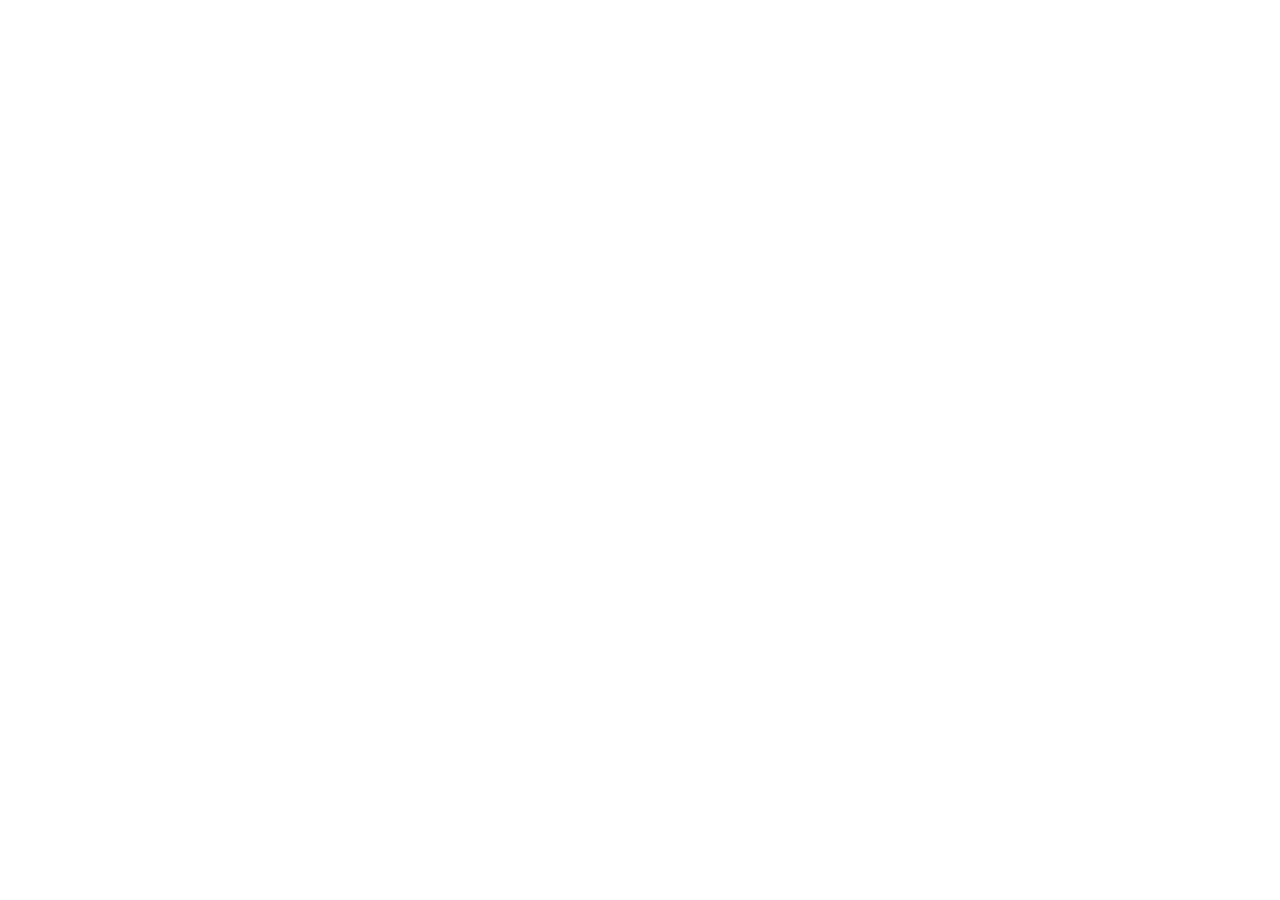
==== index.html @ 229460b6 "Создание первого файла index.html" ====
<!DOCTYPE html>
<html lang="en">
<head>
    <meta charset="UTF-8">
    <meta name="viewport" content="width=device-width, initial-scale=1.0">
    <title>Skanestas</title>
</head>
<body>
    
</body>
</html>
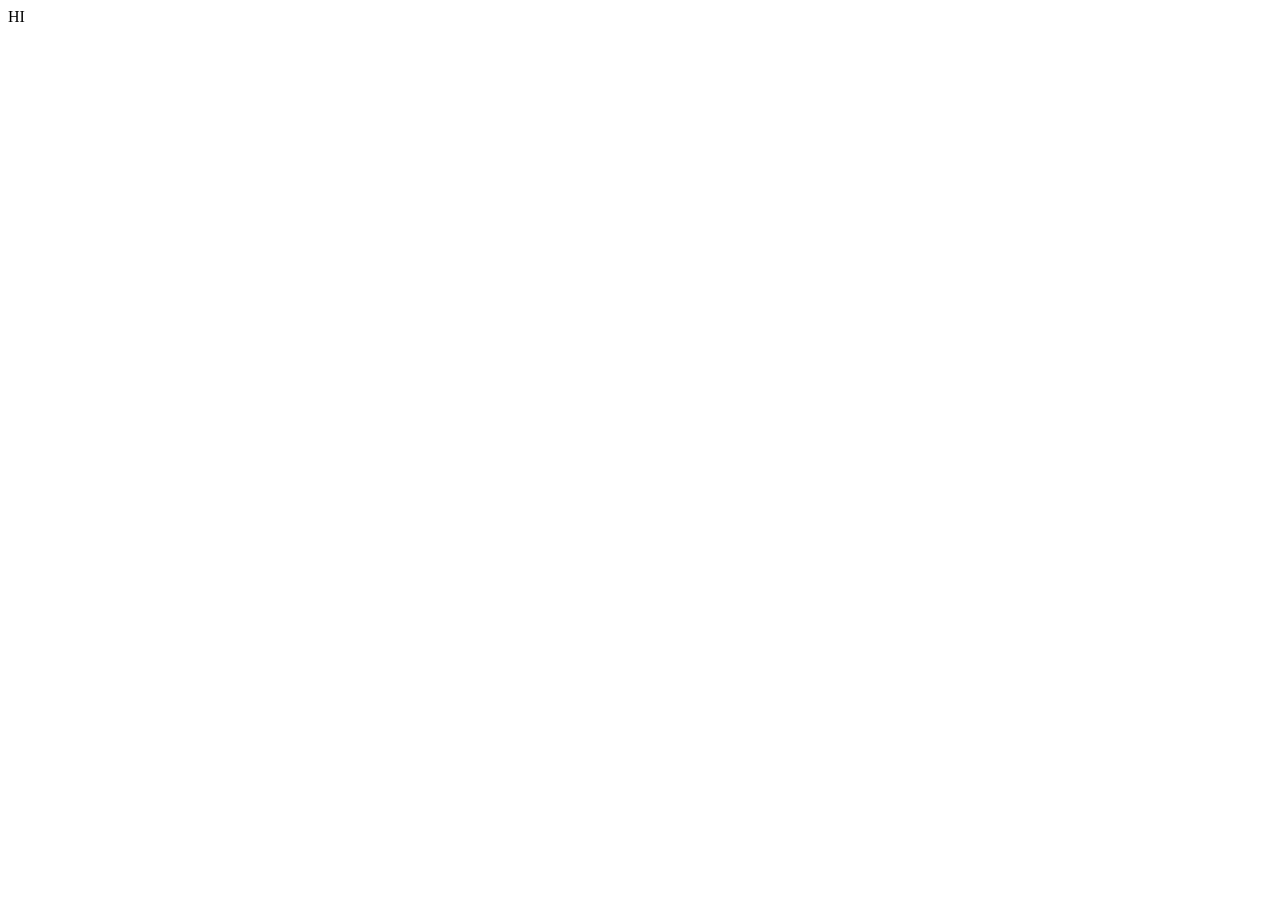
==== commit b95a0958: "update index" ====
--- a/index.html
+++ b/index.html
@@ -6,6 +6,6 @@
     <title>Skanestas</title>
 </head>
 <body>
-    
+    HI
 </body>
 </html>
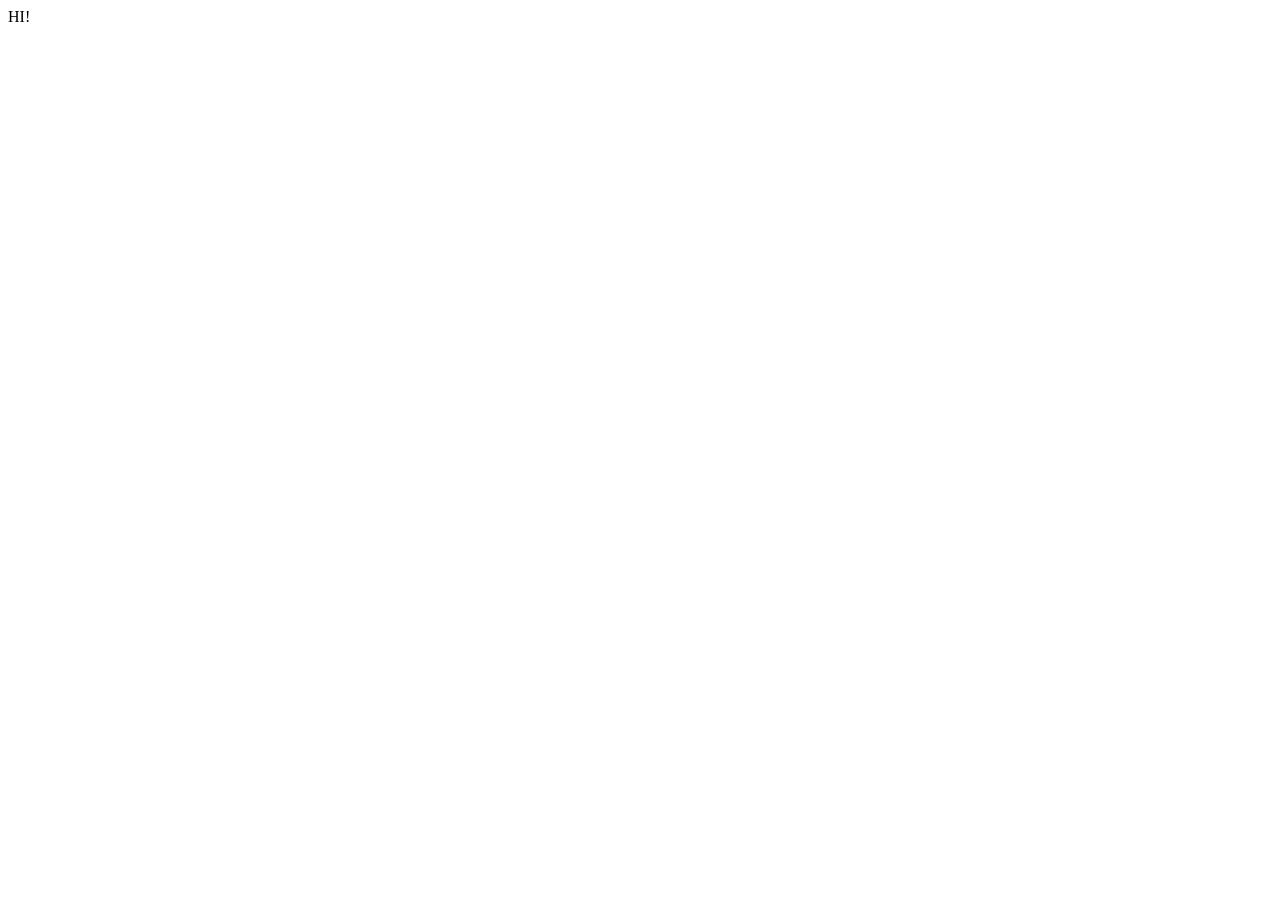
==== commit 5aa7d3ea: "Добавление ноовго файла" ====
--- a/index.html
+++ b/index.html
@@ -6,6 +6,6 @@
     <title>Skanestas</title>
 </head>
 <body>
-    HI
+    HI!
 </body>
 </html>
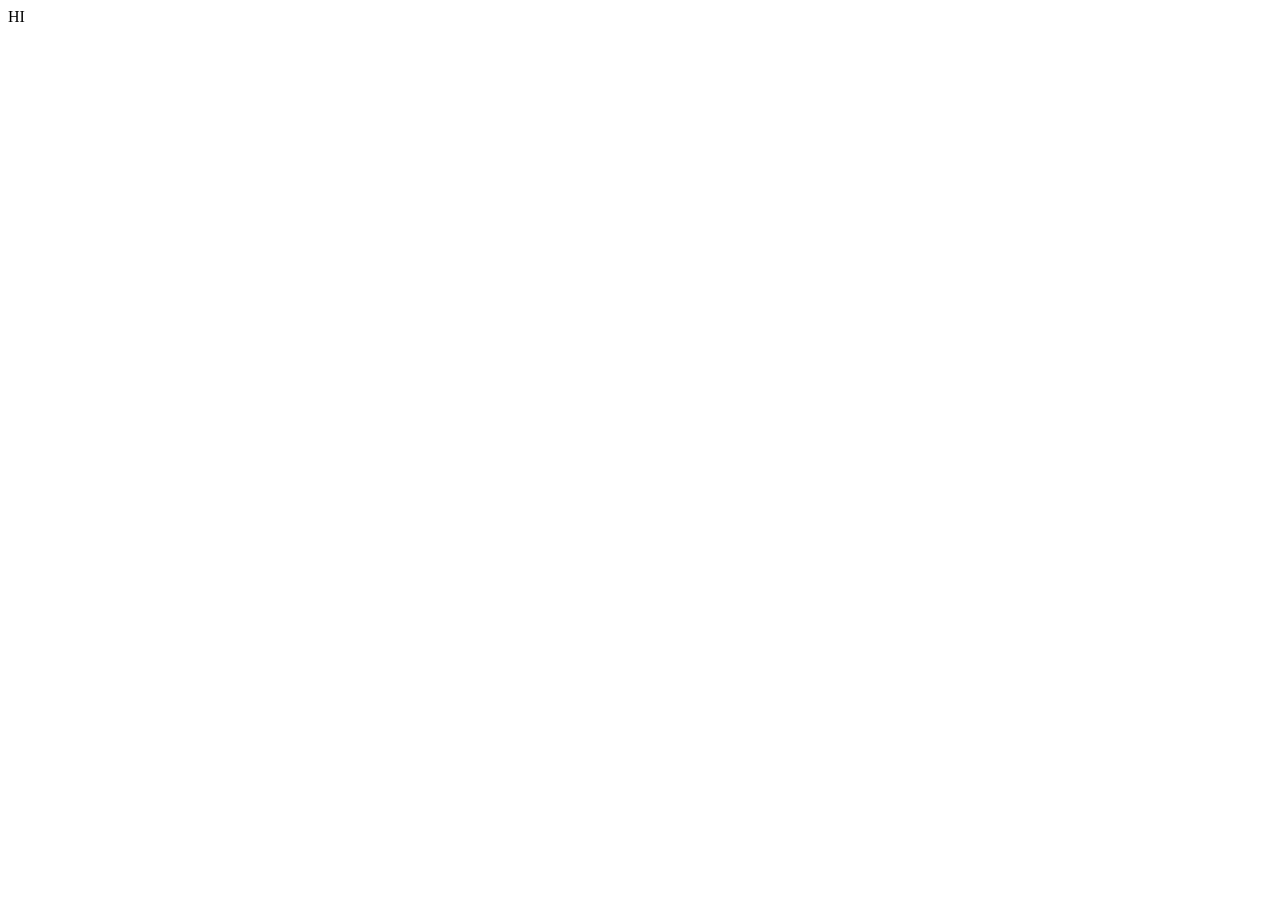
==== commit 4ea1f60a: "Обновил" ====
--- a/index.html
+++ b/index.html
@@ -6,6 +6,6 @@
     <title>Skanestas</title>
 </head>
 <body>
-    HI!
+    HI
 </body>
 </html>
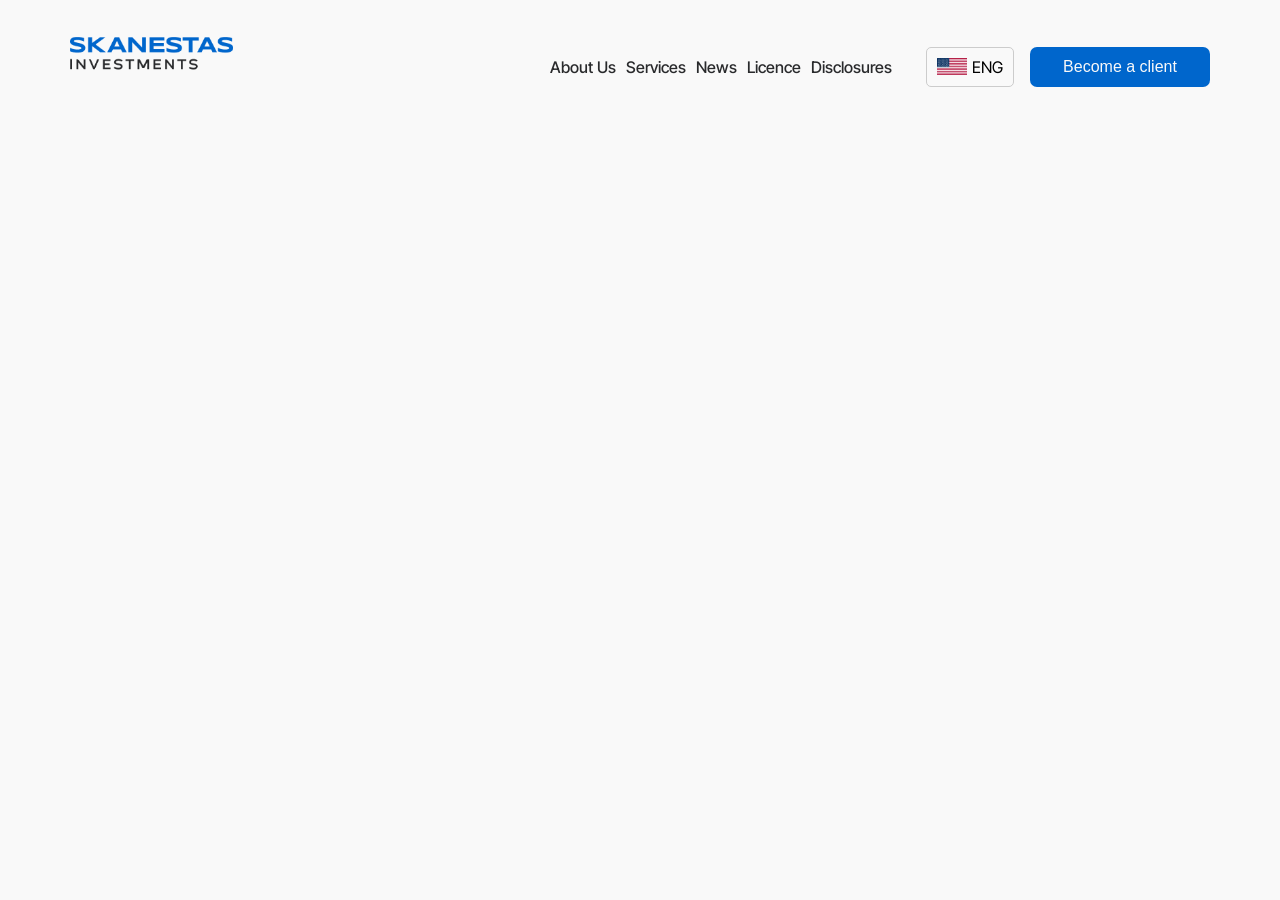
==== commit b1c9806a: "Создание сайтбара" ====
--- a/index.html
+++ b/index.html
@@ -3,9 +3,41 @@
 <head>
     <meta charset="UTF-8">
     <meta name="viewport" content="width=device-width, initial-scale=1.0">
+    <link rel="stylesheet" href="css/style.css">
     <title>Skanestas</title>
 </head>
 <body>
-    HI
+    <header>
+        <div class="header__sidebar">
+            <div class="sidebar_logotip"></div>
+            <div class="sidebar_menu">
+                <div class="menu">
+                    <ul class="menu_list">
+                        <li><a href="#">About Us</a></li>
+                        <li><a href="#">Services</a></li>
+                        <li><a href="#">News</a></li>
+                        <li><a href="#">Licence</a></li>
+                        <li><a href="#">Disclosures</a></li>
+                    </ul>
+                </div>
+                <div class="custom__block">
+                    <div class="custom-select">
+                        <div class="selected">
+                            <img src="./images/flags/usa.png" alt="ENG" width="30"> ENG
+                        </div>
+                        <div class="options">
+                            <div data-value="en"><img src="./images/flags/usa.png" width="20"> ENG</div>
+                            <div data-value="ru"><img src="./images/flags/usa.png" width="20"> RUS</div>
+                        </div>
+                    </div>
+                    <div class="become_client_block">
+                        <button class="btn_become_client">Become a client</button>
+                    </div>
+                </div>
+            </div>
+        </div>
+        <div class="header__banner"></div>
+    </header>
+    <script src="./js/scripts.js"></script>
 </body>
 </html>
--- a/css/style.css
+++ b/css/style.css
@@ -0,0 +1,145 @@
+@import url('https://fonts.googleapis.com/css2?family=Inter+Tight:ital,wght@0,100..900;1,100..900&family=Open+Sans:ital,wght@0,300..800;1,300..800&display=swap');
+
+* {
+    box-sizing: border-box;
+    margin: 0;
+    padding: 0;
+}
+
+body {
+    width: 100%;
+    min-height: 100vh;
+    background-color: #f9f9f9;
+    font-family: "Inter Tight", sans-serif;
+    font-optical-sizing: auto;
+    padding: 30px 70px 0;
+}
+
+h1, h2, h3, h4, p {
+    color: #353535;
+}
+
+header {
+    width: 100%;
+    height: auto;
+    display: flex;
+    flex-direction: column;
+}
+
+.header__sidebar {
+    display: grid;
+    grid-template-columns: 1fr 6fr;
+}
+
+.sidebar_logotip {
+    background-image: url(../images/logo.png);
+    background-repeat: no-repeat;
+    background-size: contain;
+    width: 100%;  
+    min-height: 73px;  
+}
+
+.menu {
+    display: flex;
+    align-items: center;
+    margin-right: 34px;
+}
+
+.sidebar_menu {
+    display: flex;
+    justify-content: flex-end;
+}
+
+ul.menu_list {
+    list-style: none;
+    display: flex;
+    flex-direction: row;
+    justify-content: flex-end;
+}
+
+ul.menu_list li {
+    margin-right: 10px;
+}
+
+ul.menu_list li:last-child {
+    margin-right: 0px;
+}
+
+ul.menu_list li a {
+    text-decoration: none;
+    color: #292A2C;
+    letter-spacing: 0%;
+    font-size: 1rem;
+    font-weight: 500;
+}
+
+ul.menu_list li a:active {
+    text-decoration: underline;
+    color: #006DF0;
+}
+
+.custom__block {
+    display: flex;
+    justify-content: flex-end;
+}
+
+.custom-select {
+    display: flex;
+    justify-content: center;
+    align-items: center;
+    cursor: pointer;
+    user-select: none;
+    margin-right: 16px;
+}
+
+.selected {
+    display: flex;
+    padding: 5px 10px;
+    border: 1px solid #ccc;
+    border-radius: 5px;
+    flex-direction: row;
+    align-items: center;
+    height: 40px;
+}
+
+.selected img {
+    margin-right: 5px;
+}
+
+.options {
+  position: absolute;
+  top: 100%;
+  left: 0;
+  right: 0;
+  border: 1px solid #ccc;
+  border-radius: 5px;
+  display: none;
+  background: white;
+  z-index: 10;
+}
+
+.options div {
+  padding: 5px 10px;
+  display: flex;
+  align-items: center;
+}
+
+.options div:hover {
+  background: #f0f0f0;
+}
+
+.become_client_block {
+    display: flex;
+    align-items: center;
+    justify-content: flex-end;
+}
+
+button.btn_become_client {
+    width: 180px;
+    height: 40px;
+    background-color: #0066CC;
+    border-radius: 7px;
+    border: none;
+    color: #f9f9f9;
+    font-size: 1rem;
+}
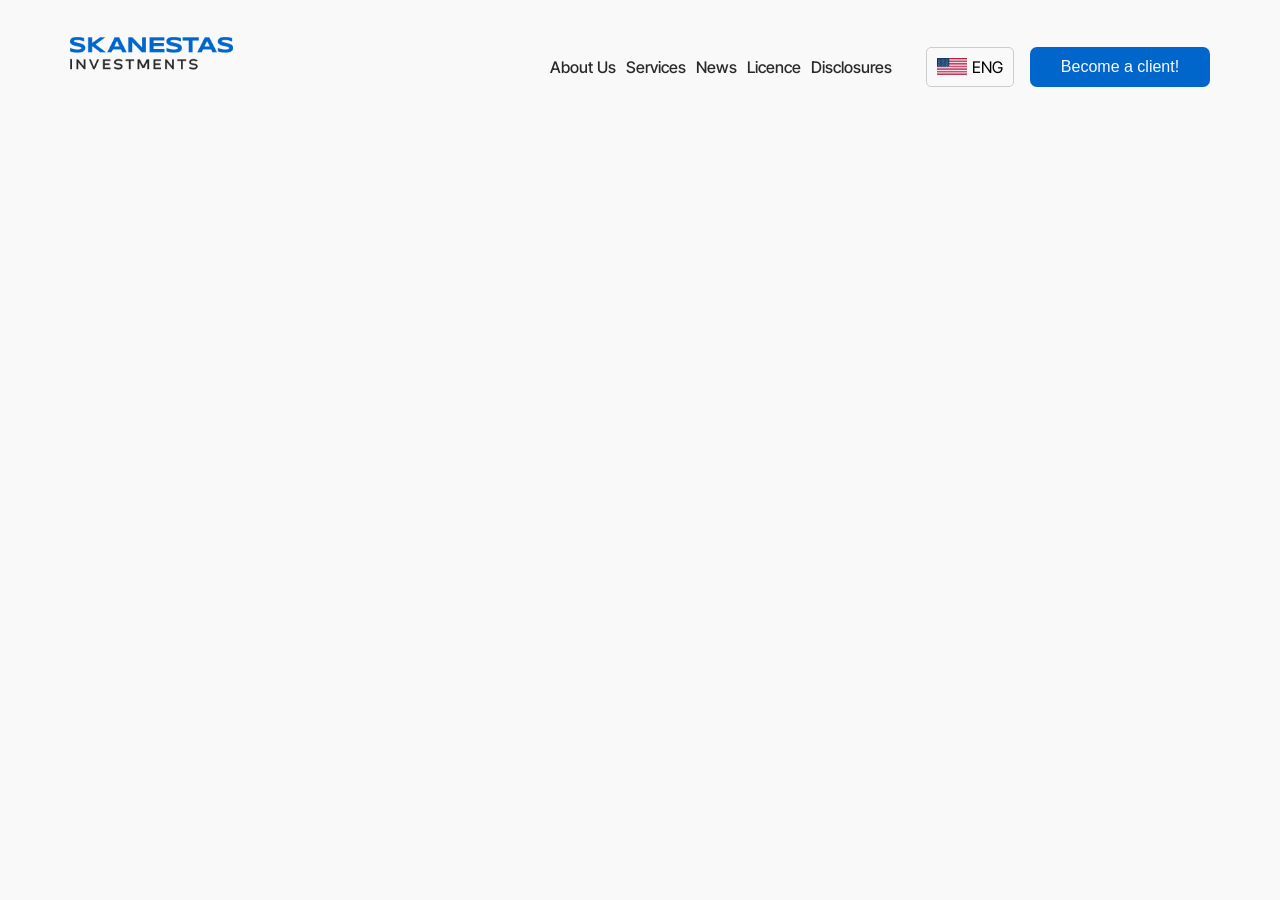
==== commit e36399ea: "Изменение в файле index (Become)" ====
--- a/index.html
+++ b/index.html
@@ -31,7 +31,7 @@
                         </div>
                     </div>
                     <div class="become_client_block">
-                        <button class="btn_become_client">Become a client</button>
+                        <button class="btn_become_client">Become a client!</button>
                     </div>
                 </div>
             </div>
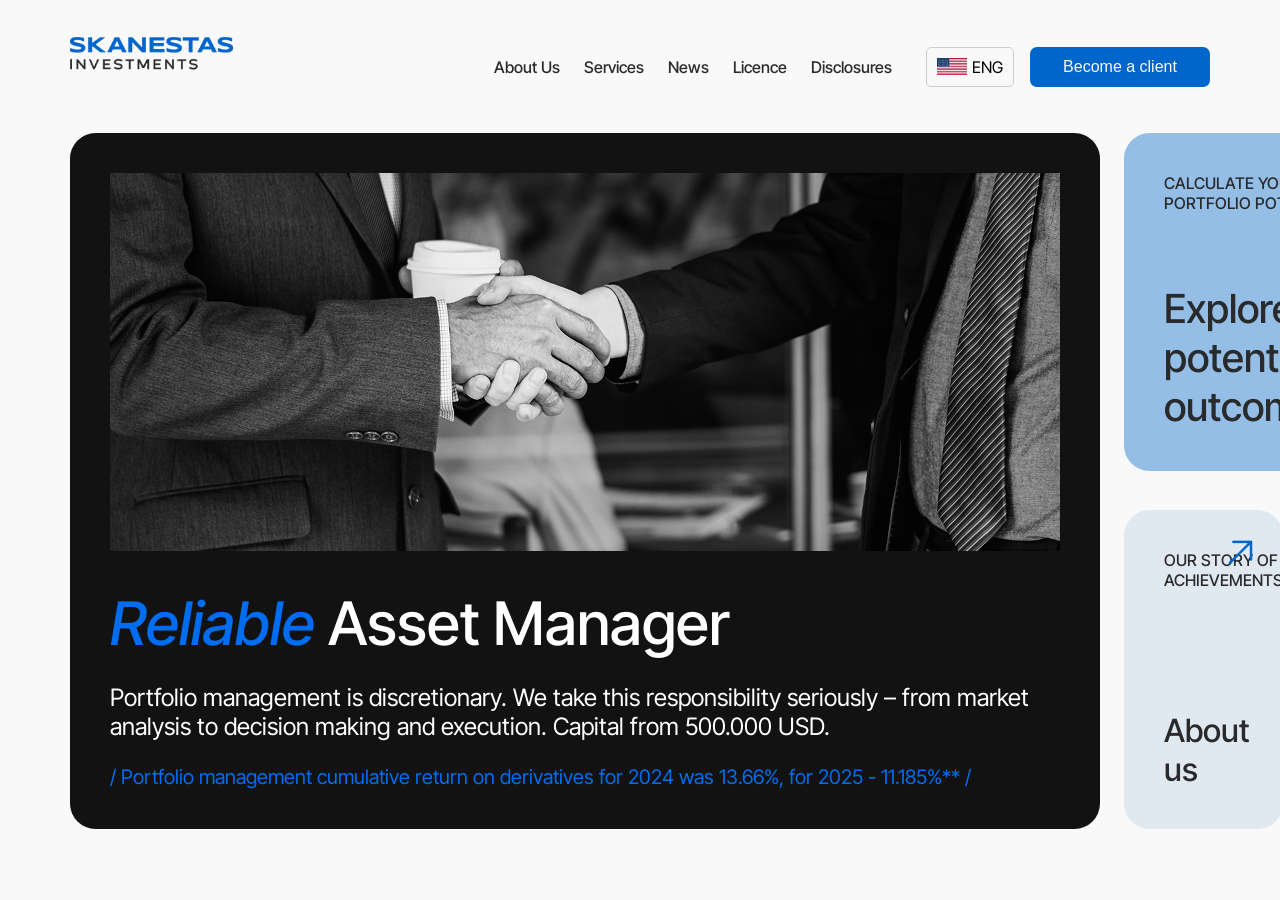
==== commit 7f8d36b6: "Закончил с шапкой" ====
--- a/index.html
+++ b/index.html
@@ -31,12 +31,65 @@
                         </div>
                     </div>
                     <div class="become_client_block">
-                        <button class="btn_become_client">Become a client!</button>
+                        <button onclick="document.location='https://wings.xxx'" class="btn_become_client">Become a client</button>
                     </div>
                 </div>
             </div>
         </div>
-        <div class="header__banner"></div>
+        <div class="header_widget_group">
+            <div class="asset__manager">
+                <div class="banner">
+                    <img src="./images/men-suits-shaking-hands.png" alt="">
+                </div>
+                <div class="asset__manager_content">
+                    <h1>
+                        <span>Reliable</span> Asset Manager
+                    </h1>
+                    <p>
+                        Portfolio management is discretionary. We take this responsibility seriously – from market analysis to decision making and execution. Capital from 500.000 USD.
+                    </p>
+                    <p>
+                        / Portfolio management cumulative return on derivatives for 2024 was 13.66%, for 2025 - 11.185%** /
+                    </p>
+                </div>
+            </div>
+            <div class="widgets">
+                <div class="calculator">
+                    <div class="section_title">
+                        <h1>Calculate your portfolio potential</h1>
+                        <h2>Explore potential outcomes</h2>
+                    </div>
+                    <div class="section_arrow calc">
+                        <div class="arrow_top_right">
+                            <img src="./images/stash_arrow-up-light.png" alt="">
+                        </div>
+                    </div>
+                </div>
+                <div class="about_us">
+                    <div class="section_title">
+                        <h1>Our story of achievements</h1>
+                        <h2>About us</h2>
+                    </div>
+                    <div class="section_arrow">
+                        <div class="arrow_top_right">
+                            <img src="./images/stash_arrow-up-light.png" alt="">
+                        </div>
+                    </div>
+                </div>
+                <div class="become_client">
+                    <div class="section_title light">
+                        <h1>Request a private consultation</h1>
+                        <h2>Become a client</h2>
+                    </div>
+                    <div class="section_arrow">
+                        <div class="arrow_top_right light">
+                            <img src="./images/stash_arrow-up-light.png" alt="">
+                        </div>
+                    </div>
+                </div>
+                
+            </div>
+        </div>
     </header>
     <script src="./js/scripts.js"></script>
 </body>
--- a/css/style.css
+++ b/css/style.css
@@ -16,7 +16,7 @@
 }
 
 h1, h2, h3, h4, p {
-    color: #353535;
+    color: #292A2C;
 }
 
 header {
@@ -29,6 +29,7 @@
 .header__sidebar {
     display: grid;
     grid-template-columns: 1fr 6fr;
+    margin-bottom: 1.856em;
 }
 
 .sidebar_logotip {
@@ -58,7 +59,7 @@
 }
 
 ul.menu_list li {
-    margin-right: 10px;
+    margin-right: 24px;
 }
 
 ul.menu_list li:last-child {
@@ -73,7 +74,7 @@
     font-weight: 500;
 }
 
-ul.menu_list li a:active {
+ul.menu_list li a:hover {
     text-decoration: underline;
     color: #006DF0;
 }
@@ -142,4 +143,137 @@
     border: none;
     color: #f9f9f9;
     font-size: 1rem;
+}
+
+.header_widget_group {
+    display: grid;
+    grid-template-columns: 1fr 1fr;
+}
+
+.asset__manager {
+    max-width: 100%;
+    background-color: #121212;
+    border-radius: 1.6em;
+    border: none;
+    padding: 40px;
+}
+
+.asset__manager_content {
+    margin-top: 32px;
+}
+
+.asset__manager_content h1 {
+    font-weight: 500;
+    font-size: 3.75rem;
+    color: #fff;
+}
+
+.asset__manager_content span {
+    color: #006DF0;
+    font-style: italic;
+}
+
+.asset__manager_content p:nth-of-type(1),
+.asset__manager_content p:nth-of-type(2) {
+    margin-top: 24px;
+}
+
+.asset__manager_content p:nth-of-type(1) {
+    font-size: 1.5rem;
+    color: #fff;
+    font-weight: 400;
+}
+
+.asset__manager_content p:nth-of-type(2) {
+    font-size: 1.25rem;
+    color: #006DF0;
+    font-weight: 400;
+}
+
+.widgets {
+    display: grid;
+    grid-template-columns: 1fr 1fr;
+    grid-template-rows: auto auto;
+    gap: 10px;
+    margin-left: 24px;
+}
+
+.calculator, .about_us, .become_client {
+    border: none;
+    border-radius: 1.6em;
+    display: grid;
+}
+
+.calculator {
+    grid-template-columns: 1fr 1fr;
+    grid-column: 1 / 3;
+    max-height: 338px;
+    background-color: #95BEE7;
+}
+
+.about_us {
+    grid-template-columns: 2fr 1fr;
+}
+
+.become_client {
+    grid-template-columns: 4fr 1fr;
+}
+
+.section_title {
+    margin: 40px 0 40px 40px;
+    display: flex;
+    flex-direction: column;
+    justify-content: space-between;
+}
+
+.section_title h1 {
+    font-size: 1rem;
+    font-weight: 500;
+    text-transform: uppercase;
+}
+
+.section_title h2 {
+    font-size: 2.5rem;
+    font-weight: 500;
+}
+
+.calc {
+    background-image: url(../images/calc.png);
+    background-repeat: no-repeat;
+    background-position: bottom right;
+}
+
+.arrow_top_right {
+    position: relative;
+    top: 0;
+    right: 0;
+}
+
+.arrow_top_right img {
+    position: absolute;
+    top: 0;
+    right: 0;
+    cursor: pointer;
+}
+
+.about_us {
+    background-color: #E1E9F0;
+    max-height: 338px;
+}
+
+.become_client {
+    background-color: #006DF0;
+    max-height: 338px;
+}
+
+.light h1, .light h2 {
+    color: #fff;
+}
+
+.about_us h2, .become_client h2 {
+    font-size: 2rem;
+}
+
+.light img {
+    filter: brightness(0) invert(1);
 }
